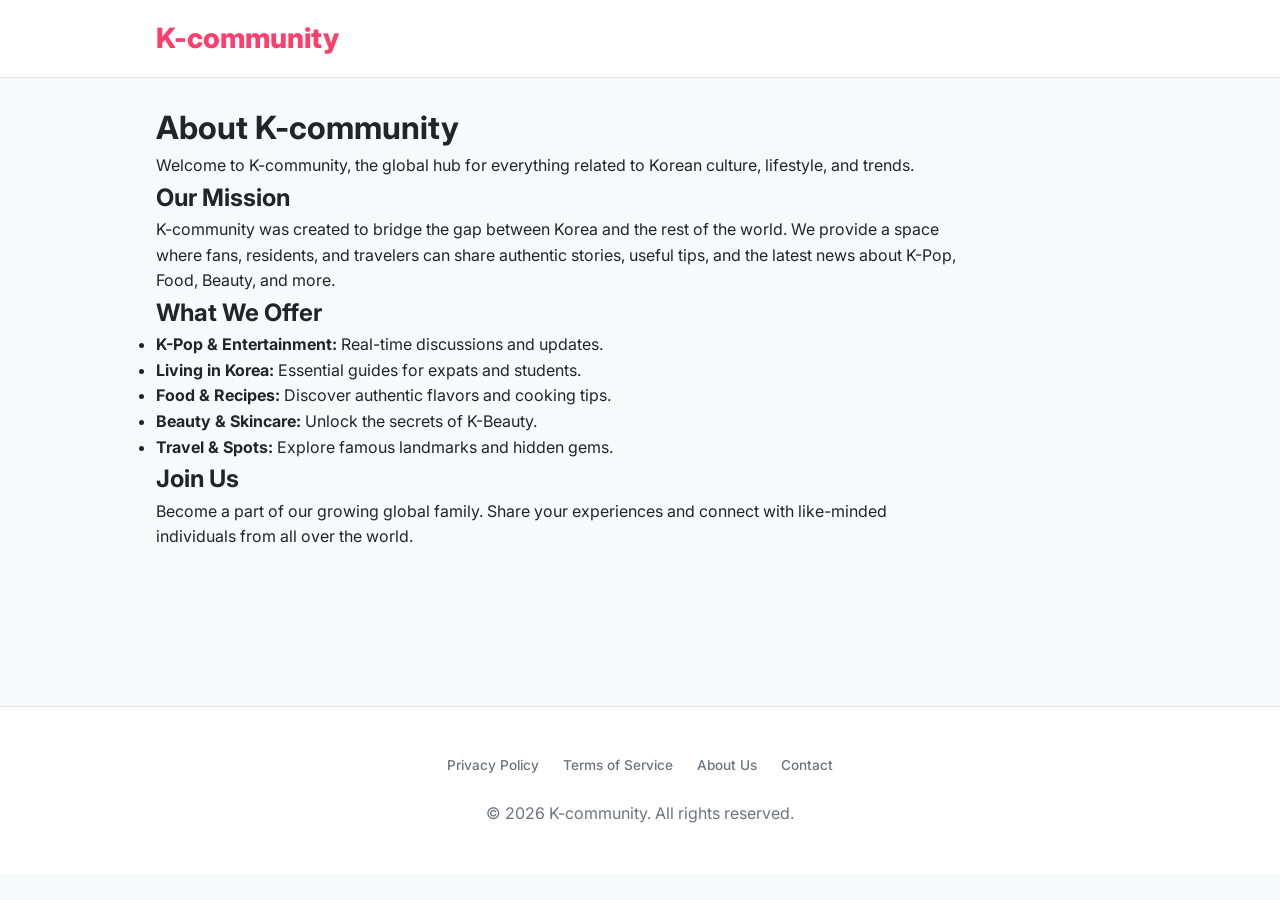
==== about.html @ e2a584d7 "Create mandatory pages (Privacy, Terms, About, Contact) and fix footer links" ====
<!DOCTYPE html>
<html lang="en">
<head>
    <meta charset="UTF-8">
    <meta name="viewport" content="width=device-width, initial-scale=1.0">
    <title>About Us | K-community</title>
    <link rel="stylesheet" href="style.css">
    <link rel="preconnect" href="https://fonts.googleapis.com">
    <link rel="preconnect" href="https://fonts.gstatic.com" crossorigin>
    <link href="https://fonts.googleapis.com/css2?family=Inter:wght@400;500;600;700&display=swap" rel="stylesheet">
</head>
<body>
    <header class="header">
        <div class="header-container">
            <a href="index.html" class="logo">K-community</a>
        </div>
    </header>

    <main class="main-content">
        <div class="content-container" style="max-width: 800px;">
            <h1>About K-community</h1>
            <p>Welcome to K-community, the global hub for everything related to Korean culture, lifestyle, and trends.</p>
            
            <section>
                <h2>Our Mission</h2>
                <p>K-community was created to bridge the gap between Korea and the rest of the world. We provide a space where fans, residents, and travelers can share authentic stories, useful tips, and the latest news about K-Pop, Food, Beauty, and more.</p>
            </section>

            <section>
                <h2>What We Offer</h2>
                <ul>
                    <li><strong>K-Pop & Entertainment:</strong> Real-time discussions and updates.</li>
                    <li><strong>Living in Korea:</strong> Essential guides for expats and students.</li>
                    <li><strong>Food & Recipes:</strong> Discover authentic flavors and cooking tips.</li>
                    <li><strong>Beauty & Skincare:</strong> Unlock the secrets of K-Beauty.</li>
                    <li><strong>Travel & Spots:</strong> Explore famous landmarks and hidden gems.</li>
                </ul>
            </section>

            <section>
                <h2>Join Us</h2>
                <p>Become a part of our growing global family. Share your experiences and connect with like-minded individuals from all over the world.</p>
            </section>
        </div>
    </main>

    <footer class="footer">
        <div class="footer-container">
            <nav class="footer-nav">
                <a href="privacy.html">Privacy Policy</a>
                <a href="terms.html">Terms of Service</a>
                <a href="about.html">About Us</a>
                <a href="contact.html">Contact</a>
            </nav>
            <p>&copy; 2026 K-community. All rights reserved.</p>
        </div>
    </footer>
</body>
</html>
---- style.css ----
:root {
    /* Light Theme */
    --primary-color: #ff3e6c;
    --primary-hover: #e62e5a;
    --bg-color: #f8f9fa;
    --header-bg: #ffffff;
    --text-main: #212529;
    --text-secondary: #6c757d;
    --card-bg: #ffffff;
    --border-color: #dee2e6;
    --nav-bg: #ffffff;
    --nav-text: #495057;
    --nav-active: #ff3e6c;
    --modal-bg: #ffffff;
    --input-bg: #ffffff;
    --input-border: #ced4da;
    --shadow: 0 4px 6px rgba(0, 0, 0, 0.05);
    --btn-secondary-bg: #e9ecef;
    --btn-secondary-text: #495057;
    --container-max-width: 1000px;
}

[data-theme='dark'] {
    /* Dark Theme */
    --bg-color: #121212;
    --header-bg: #1e1e1e;
    --text-main: #f8f9fa;
    --text-secondary: #adb5bd;
    --card-bg: #1e1e1e;
    --border-color: #2d2d2d;
    --nav-bg: #1e1e1e;
    --nav-text: #adb5bd;
    --nav-active: #ff3e6c;
    --modal-bg: #2d2d2d;
    --input-bg: #3d3d3d;
    --input-border: #4d4d4d;
    --shadow: 0 4px 6px rgba(0, 0, 0, 0.3);
    --btn-secondary-bg: #3d3d3d;
    --btn-secondary-text: #f8f9fa;
}

* {
    box-sizing: border-box;
    margin: 0;
    padding: 0;
}

html {
    font-size: 16px;
}

body {
    font-family: 'Inter', sans-serif;
    background-color: var(--bg-color);
    color: var(--text-main);
    transition: background-color 0.3s, color 0.3s;
    line-height: 1.6;
    -webkit-font-smoothing: antialiased;
}

/* Header */
.header {
    background-color: var(--header-bg);
    border-bottom: 1px solid var(--border-color);
    padding: 0.75rem 0;
    position: sticky;
    top: 0;
    z-index: 100;
}

.header-container {
    max-width: var(--container-max-width);
    margin: 0 auto;
    padding: 0 1rem;
    display: flex;
    justify-content: space-between;
    align-items: center;
}

.logo {
    font-size: 1.5rem;
    font-weight: 800;
    color: var(--primary-color);
    cursor: pointer;
    text-decoration: none;
}

.header-left {
    display: flex;
    flex-direction: column;
}

.user-display {
    font-size: 0.7rem;
    color: var(--text-secondary);
    margin-top: -0.2rem;
}

.header-actions {
    display: flex;
    gap: 0.5rem;
    align-items: center;
}

/* Language Switcher */
.lang-switcher {
    display: flex;
    gap: 0.2rem;
    background-color: var(--btn-secondary-bg);
    padding: 0.25rem;
    border-radius: 10px;
}

.lang-btn {
    background: none;
    border: none;
    font-size: 1.1rem;
    cursor: pointer;
    padding: 0.3rem;
    border-radius: 6px;
    transition: all 0.2s;
    display: flex;
    align-items: center;
    justify-content: center;
    min-width: 32px;
    min-height: 32px;
}

.lang-btn:hover {
    background-color: var(--header-bg);
}

.lang-btn.active {
    background-color: var(--header-bg);
    box-shadow: var(--shadow);
}

/* Navigation */
.nav {
    background-color: var(--nav-bg);
    border-bottom: 1px solid var(--border-color);
    position: sticky;
    top: 60px; /* Below header */
    z-index: 90;
}

.nav-container {
    max-width: var(--container-max-width);
    margin: 0 auto;
    padding: 0 0.5rem;
}

.category-tabs {
    display: flex;
    list-style: none;
    overflow-x: auto;
    scrollbar-width: none; /* Hide scrollbar for Firefox */
    -ms-overflow-style: none; /* Hide scrollbar for IE/Edge */
}

.category-tabs::-webkit-scrollbar {
    display: none; /* Hide scrollbar for Chrome/Safari */
}

.tab {
    padding: 1rem 1.25rem;
    cursor: pointer;
    font-weight: 600;
    color: var(--nav-text);
    border-bottom: 3px solid transparent;
    transition: all 0.2s;
    white-space: nowrap;
    font-size: 0.95rem;
}

.tab.active {
    color: var(--nav-active);
    border-bottom-color: var(--nav-active);
}

/* Main Content */
.main-content {
    max-width: var(--container-max-width);
    margin: 1.5rem auto;
    padding: 0 1rem;
    min-height: 60vh;
}

.category-info {
    margin-bottom: 1.5rem;
}

.category-info h2 {
    font-size: 1.75rem;
    margin-bottom: 0.25rem;
    font-weight: 800;
}

.category-info p {
    color: var(--text-secondary);
    font-size: 0.95rem;
}

/* Posts List */
.posts-list {
    display: flex;
    flex-direction: column;
    gap: 1rem;
}

.post-card {
    background-color: var(--card-bg);
    border: 1px solid var(--border-color);
    border-radius: 12px;
    padding: 1rem 1.25rem;
    box-shadow: var(--shadow);
    transition: all 0.2s ease;
    position: relative;
    cursor: pointer;
}

.post-card:hover {
    border-color: var(--primary-color);
    transform: translateY(-1px);
}

.post-header {
    display: flex;
    justify-content: space-between;
    align-items: center;
    margin-bottom: 0.25rem;
}

.post-card.expanded .post-header {
    margin-bottom: 1rem;
}

.post-meta {
    display: flex;
    gap: 0.75rem;
    font-size: 0.8rem;
    color: var(--text-secondary);
    align-items: center;
}

.post-title {
    font-size: 1.05rem;
    font-weight: 700;
    margin: 0.2rem 0;
    flex: 1;
    color: var(--text-main);
}

.post-card.expanded .post-title {
    font-size: 1.3rem;
    color: var(--primary-color);
}

.post-actions {
    display: flex;
    gap: 0.4rem;
}

.btn-icon {
    background: none;
    border: none;
    cursor: pointer;
    font-size: 0.85rem;
    padding: 0.4rem;
    border-radius: 6px;
    color: var(--text-secondary);
    transition: all 0.2s;
    display: flex;
    align-items: center;
    justify-content: center;
    min-width: 32px;
    min-height: 32px;
}

.btn-icon:hover {
    background-color: var(--btn-secondary-bg);
    color: var(--text-main);
}

.btn-icon.like-btn.active {
    color: var(--primary-color);
    font-weight: 700;
}

/* Hidden by default in list view */
.post-content,
.post-image-container,
.comments-section {
    display: none;
}

/* Revealed in expanded view */
.post-card.expanded .post-content,
.post-card.expanded .post-image-container,
.post-card.expanded .comments-section {
    display: block;
    animation: fadeIn 0.3s ease;
}

@keyframes fadeIn {
    from { opacity: 0; transform: translateY(-5px); }
    to { opacity: 1; transform: translateY(0); }
}

.post-content {
    font-size: 1rem;
    white-space: pre-wrap;
    word-break: break-word;
    margin: 1rem 0;
    color: var(--text-main);
}

.post-image-container {
    margin: 1rem 0;
    border-radius: 12px;
    overflow: hidden;
    background-color: #000;
    display: flex;
    justify-content: center;
    align-items: center;
    max-height: 500px;
}

.post-image-container img {
    max-width: 100%;
    max-height: 500px;
    height: auto;
    object-fit: contain;
    display: block;
}

/* Comments Section */
.comments-section {
    border-top: 1px solid var(--border-color);
    margin-top: 1.5rem;
    padding-top: 1.25rem;
}

.comment-item {
    background-color: var(--bg-color);
    padding: 0.75rem 1rem;
    border-radius: 10px;
    margin-bottom: 0.75rem;
}

.comment-header {
    display: flex;
    justify-content: space-between;
    margin-bottom: 0.25rem;
    font-size: 0.75rem;
    color: var(--text-secondary);
}

.comment-content {
    font-size: 0.9rem;
    line-height: 1.5;
}

.comment-input-area {
    display: flex;
    gap: 0.5rem;
    margin-top: 1rem;
}

.comment-input {
    flex: 1;
    padding: 0.6rem 1rem;
    border-radius: 8px;
    border: 1px solid var(--input-border);
    background-color: var(--input-bg);
    color: var(--text-main);
    font-size: 0.9rem;
}

/* Footer Styling */
.footer {
    background-color: var(--header-bg);
    border-top: 1px solid var(--border-color);
    padding: 3rem 0;
    margin-top: 4rem;
    color: var(--text-secondary);
    text-align: center;
}

.footer-container {
    max-width: var(--container-max-width);
    margin: 0 auto;
    padding: 0 1rem;
    display: flex;
    flex-direction: column;
    gap: 1.5rem;
}

.footer-about {
    font-size: 0.9rem;
    max-width: 600px;
    margin: 0 auto;
}

.footer-nav {
    display: flex;
    gap: 1.5rem;
    justify-content: center;
    flex-wrap: wrap;
}

.footer-nav a {
    color: var(--text-secondary);
    text-decoration: none;
    font-size: 0.85rem;
    font-weight: 500;
}

.footer-nav a:hover {
    color: var(--primary-color);
}

/* Buttons */
.btn {
    padding: 0.6rem 1.25rem;
    border-radius: 10px;
    font-weight: 600;
    cursor: pointer;
    border: none;
    transition: all 0.2s;
    font-size: 0.9rem;
}

.btn-primary {
    background-color: var(--primary-color);
    color: white;
}

.btn-primary:hover {
    background-color: var(--primary-hover);
    transform: translateY(-1px);
}

.btn-secondary {
    background-color: var(--btn-secondary-bg);
    color: var(--btn-secondary-text);
}

/* Modal */
.modal-overlay {
    position: fixed;
    top: 0; left: 0; width: 100%; height: 100%;
    background-color: rgba(0, 0, 0, 0.6);
    display: none;
    align-items: center; justify-content: center;
    z-index: 1000;
    backdrop-filter: blur(5px);
}

.modal-overlay.active { display: flex; }

.modal {
    background-color: var(--modal-bg);
    width: 95%;
    max-width: 600px;
    border-radius: 20px;
    overflow: hidden;
    animation: slideUp 0.3s ease-out;
}

@keyframes slideUp {
    from { transform: translateY(30px); opacity: 0; }
    to { transform: translateY(0); opacity: 1; }
}

.modal-header {
    padding: 1.25rem 1.5rem;
    border-bottom: 1px solid var(--border-color);
    display: flex; justify-content: space-between; align-items: center;
}

.form-group { padding: 1.25rem 1.5rem; }
.form-group label { display: block; margin-bottom: 0.5rem; font-weight: 600; font-size: 0.9rem; }
.form-group input, .form-group select, .form-group textarea {
    width: 100%; padding: 0.75rem; border-radius: 10px;
    border: 1px solid var(--input-border); background-color: var(--input-bg);
    color: var(--text-main); font-size: 1rem;
}

/* Media Queries for full responsiveness */

/* Desktop & Tablet */
@media (min-width: 768px) {
    .header { padding: 1rem 0; }
    .logo { font-size: 1.75rem; }
    .post-card { padding: 1.25rem 1.75rem; }
    .post-title { font-size: 1.15rem; }
    .category-info h2 { font-size: 2.25rem; }
}

/* Mobile Specific */
@media (max-width: 600px) {
    .header-actions .btn-write {
        padding: 0.5rem 0.75rem;
        font-size: 0.8rem;
    }
    .lang-switcher { gap: 0.1rem; }
    .lang-btn { font-size: 1rem; min-width: 28px; }
    .tab { padding: 0.75rem 1rem; font-size: 0.85rem; }
    .category-info h2 { font-size: 1.5rem; }
    .post-title { font-size: 1rem; }
    .footer { padding: 2rem 0; }
    .footer-nav { gap: 1rem; }
}

/* Accessibility */
@media (prefers-reduced-motion: reduce) {
    * { animation: none !important; transition: none !important; }
}
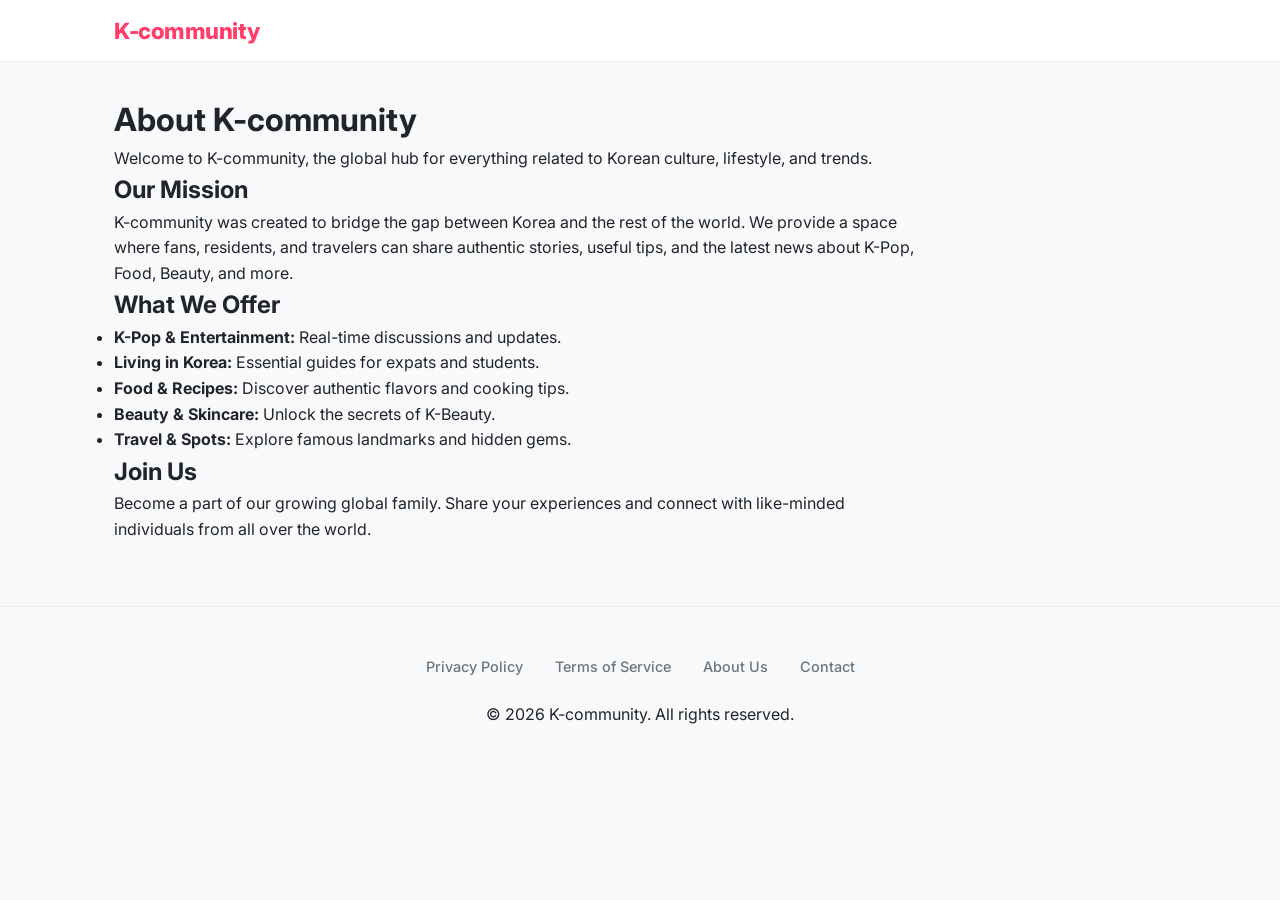
==== commit 5b3830ca: "feat: implement dedicated landing page and move board to board.html" ====
--- a/about.html
+++ b/about.html
@@ -12,7 +12,7 @@
 <body>
     <header class="header">
         <div class="header-container">
-            <a href="index.html" class="logo">K-community</a>
+            <a href="board.html" class="logo">K-community</a>
         </div>
     </header>
 
--- a/style.css
+++ b/style.css
@@ -1,5 +1,4 @@
 :root {
-    /* Light Theme */
     --primary-color: #ff3e6c;
     --primary-hover: #e62e5a;
     --bg-color: #f8f9fa;
@@ -7,21 +6,22 @@
     --text-main: #212529;
     --text-secondary: #6c757d;
     --card-bg: #ffffff;
-    --border-color: #dee2e6;
+    --border-color: #e9ecef;
     --nav-bg: #ffffff;
     --nav-text: #495057;
     --nav-active: #ff3e6c;
     --modal-bg: #ffffff;
-    --input-bg: #ffffff;
-    --input-border: #ced4da;
-    --shadow: 0 4px 6px rgba(0, 0, 0, 0.05);
-    --btn-secondary-bg: #e9ecef;
+    --input-bg: #f8f9fa;
+    --input-border: #dee2e6;
+    --shadow: 0 2px 12px rgba(0, 0, 0, 0.08);
+    --btn-secondary-bg: #f1f3f5;
     --btn-secondary-text: #495057;
-    --container-max-width: 1000px;
+    --container-max-width: 1100px;
+    --radius-md: 12px;
+    --radius-lg: 16px;
 }
 
 [data-theme='dark'] {
-    /* Dark Theme */
     --bg-color: #121212;
     --header-bg: #1e1e1e;
     --text-main: #f8f9fa;
@@ -32,488 +32,381 @@
     --nav-text: #adb5bd;
     --nav-active: #ff3e6c;
     --modal-bg: #2d2d2d;
-    --input-bg: #3d3d3d;
-    --input-border: #4d4d4d;
-    --shadow: 0 4px 6px rgba(0, 0, 0, 0.3);
+    --input-bg: #2c2c2c;
+    --input-border: #444;
+    --shadow: 0 4px 20px rgba(0, 0, 0, 0.4);
     --btn-secondary-bg: #3d3d3d;
     --btn-secondary-text: #f8f9fa;
 }
 
-* {
-    box-sizing: border-box;
-    margin: 0;
-    padding: 0;
-}
-
-html {
-    font-size: 16px;
-}
-
+* { box-sizing: border-box; margin: 0; padding: 0; }
 body {
-    font-family: 'Inter', sans-serif;
+    font-family: 'Inter', -apple-system, BlinkMacSystemFont, system-ui, sans-serif;
     background-color: var(--bg-color);
     color: var(--text-main);
     transition: background-color 0.3s, color 0.3s;
     line-height: 1.6;
-    -webkit-font-smoothing: antialiased;
 }
 
 /* Header */
 .header {
-    background-color: var(--header-bg);
+    background: var(--header-bg);
     border-bottom: 1px solid var(--border-color);
-    padding: 0.75rem 0;
+    padding: 0.8rem 0;
     position: sticky;
     top: 0;
-    z-index: 100;
-}
-
+    z-index: 1000;
+    backdrop-filter: blur(10px);
+}
 .header-container {
     max-width: var(--container-max-width);
     margin: 0 auto;
-    padding: 0 1rem;
+    padding: 0 1.5rem;
     display: flex;
     justify-content: space-between;
     align-items: center;
 }
-
 .logo {
-    font-size: 1.5rem;
+    font-size: 1.4rem;
     font-weight: 800;
     color: var(--primary-color);
-    cursor: pointer;
     text-decoration: none;
-}
-
-.header-left {
-    display: flex;
-    flex-direction: column;
-}
-
-.user-display {
-    font-size: 0.7rem;
+    letter-spacing: -0.5px;
+}
+.user-badge {
+    display: flex;
+    align-items: center;
+    gap: 0.5rem;
+    margin-top: 2px;
+}
+#user-display {
+    font-size: 0.85rem;
     color: var(--text-secondary);
-    margin-top: -0.2rem;
-}
-
-.header-actions {
-    display: flex;
-    gap: 0.5rem;
-    align-items: center;
-}
-
-/* Language Switcher */
-.lang-switcher {
-    display: flex;
-    gap: 0.2rem;
-    background-color: var(--btn-secondary-bg);
-    padding: 0.25rem;
-    border-radius: 10px;
-}
-
-.lang-btn {
-    background: none;
+    font-weight: 500;
+}
+.btn-icon-small {
+    background: var(--btn-secondary-bg);
     border: none;
-    font-size: 1.1rem;
-    cursor: pointer;
-    padding: 0.3rem;
-    border-radius: 6px;
-    transition: all 0.2s;
+    border-radius: 4px;
+    width: 20px;
+    height: 20px;
     display: flex;
     align-items: center;
     justify-content: center;
-    min-width: 32px;
-    min-height: 32px;
-}
-
-.lang-btn:hover {
-    background-color: var(--header-bg);
-}
-
-.lang-btn.active {
-    background-color: var(--header-bg);
-    box-shadow: var(--shadow);
-}
+    font-size: 0.75rem;
+    cursor: pointer;
+    color: var(--text-secondary);
+}
+
+.header-actions { display: flex; gap: 0.75rem; align-items: center; }
 
 /* Navigation */
 .nav {
-    background-color: var(--nav-bg);
+    background: var(--nav-bg);
     border-bottom: 1px solid var(--border-color);
     position: sticky;
-    top: 60px; /* Below header */
-    z-index: 90;
-}
-
-.nav-container {
-    max-width: var(--container-max-width);
-    margin: 0 auto;
-    padding: 0 0.5rem;
-}
-
+    top: 60px;
+    z-index: 990;
+}
+.nav-container { max-width: var(--container-max-width); margin: 0 auto; padding: 0 1rem; }
 .category-tabs {
     display: flex;
+    gap: 1.5rem;
     list-style: none;
     overflow-x: auto;
-    scrollbar-width: none; /* Hide scrollbar for Firefox */
-    -ms-overflow-style: none; /* Hide scrollbar for IE/Edge */
-}
-
-.category-tabs::-webkit-scrollbar {
-    display: none; /* Hide scrollbar for Chrome/Safari */
-}
-
+    padding: 0 0.5rem;
+    scrollbar-width: none;
+}
+.category-tabs::-webkit-scrollbar { display: none; }
 .tab {
-    padding: 1rem 1.25rem;
+    padding: 1rem 0;
     cursor: pointer;
     font-weight: 600;
+    font-size: 0.95rem;
     color: var(--nav-text);
-    border-bottom: 3px solid transparent;
+    border-bottom: 2px solid transparent;
     transition: all 0.2s;
     white-space: nowrap;
-    font-size: 0.95rem;
-}
-
-.tab.active {
-    color: var(--nav-active);
-    border-bottom-color: var(--nav-active);
-}
-
-/* Main Content */
+}
+.tab:hover { color: var(--primary-color); }
+.tab.active { color: var(--nav-active); border-bottom-color: var(--nav-active); }
+
+/* Main Layout */
 .main-content {
     max-width: var(--container-max-width);
-    margin: 1.5rem auto;
-    padding: 0 1rem;
-    min-height: 60vh;
-}
-
-.category-info {
-    margin-bottom: 1.5rem;
-}
-
-.category-info h2 {
-    font-size: 1.75rem;
-    margin-bottom: 0.25rem;
-    font-weight: 800;
-}
-
-.category-info p {
-    color: var(--text-secondary);
-    font-size: 0.95rem;
-}
-
-/* Posts List */
-.posts-list {
-    display: flex;
-    flex-direction: column;
-    gap: 1rem;
-}
-
+    margin: 2rem auto;
+    padding: 0 1.5rem;
+}
+.content-layout { display: flex; gap: 2.5rem; }
+.posts-section { flex: 1; min-width: 0; }
+.sidebar { width: 280px; flex-shrink: 0; }
+
+@media (max-width: 900px) {
+    .content-layout { flex-direction: column; }
+    .sidebar { width: 100%; }
+    .nav { top: 58px; } 
+}
+
+/* Category Header */
+.category-header { margin-bottom: 1.5rem; }
+.category-header h2 { font-size: 1.75rem; font-weight: 800; margin-bottom: 0.25rem; }
+.category-header p { color: var(--text-secondary); font-size: 0.95rem; }
+
+/* Post Card */
 .post-card {
-    background-color: var(--card-bg);
+    background: var(--card-bg);
     border: 1px solid var(--border-color);
-    border-radius: 12px;
-    padding: 1rem 1.25rem;
+    border-radius: var(--radius-md);
+    padding: 1.25rem;
+    margin-bottom: 1rem;
+    cursor: pointer;
+    transition: all 0.2s ease;
+    box-shadow: 0 1px 3px rgba(0,0,0,0.02);
+}
+.post-card:hover {
+    transform: translateY(-2px);
     box-shadow: var(--shadow);
-    transition: all 0.2s ease;
-    position: relative;
-    cursor: pointer;
-}
-
-.post-card:hover {
     border-color: var(--primary-color);
-    transform: translateY(-1px);
-}
-
-.post-header {
+}
+.post-header { display: flex; justify-content: space-between; align-items: flex-start; margin-bottom: 0.5rem; }
+.post-title {
+    font-size: 1.1rem;
+    font-weight: 700;
+    color: var(--text-main);
+    line-height: 1.4;
+}
+.post-meta {
     display: flex;
     justify-content: space-between;
-    align-items: center;
-    margin-bottom: 0.25rem;
-}
-
-.post-card.expanded .post-header {
-    margin-bottom: 1rem;
-}
-
-.post-meta {
-    display: flex;
-    gap: 0.75rem;
     font-size: 0.8rem;
     color: var(--text-secondary);
     align-items: center;
 }
-
-.post-title {
-    font-size: 1.05rem;
-    font-weight: 700;
-    margin: 0.2rem 0;
-    flex: 1;
+.meta-left { display: flex; gap: 0.5rem; }
+.meta-right { display: flex; gap: 0.75rem; }
+
+.post-content {
+    display: none;
+    margin-top: 1.25rem;
+    padding-top: 1.25rem;
+    border-top: 1px solid var(--border-color);
+    font-size: 1rem;
+    line-height: 1.7;
+    white-space: pre-wrap;
     color: var(--text-main);
 }
-
-.post-card.expanded .post-title {
-    font-size: 1.3rem;
-    color: var(--primary-color);
-}
-
-.post-actions {
-    display: flex;
-    gap: 0.4rem;
-}
-
-.btn-icon {
-    background: none;
-    border: none;
-    cursor: pointer;
-    font-size: 0.85rem;
-    padding: 0.4rem;
-    border-radius: 6px;
-    color: var(--text-secondary);
-    transition: all 0.2s;
-    display: flex;
-    align-items: center;
-    justify-content: center;
-    min-width: 32px;
-    min-height: 32px;
-}
-
-.btn-icon:hover {
-    background-color: var(--btn-secondary-bg);
-    color: var(--text-main);
-}
-
-.btn-icon.like-btn.active {
-    color: var(--primary-color);
-    font-weight: 700;
-}
-
-/* Hidden by default in list view */
-.post-content,
-.post-image-container,
-.comments-section {
-    display: none;
-}
-
-/* Revealed in expanded view */
-.post-card.expanded .post-content,
-.post-card.expanded .post-image-container,
-.post-card.expanded .comments-section {
+.post-card.expanded .post-content { display: block; animation: fadeIn 0.3s; }
+.post-content img {
+    max-width: 100%;
+    border-radius: var(--radius-md);
+    margin: 1rem 0;
     display: block;
-    animation: fadeIn 0.3s ease;
-}
-
-@keyframes fadeIn {
-    from { opacity: 0; transform: translateY(-5px); }
-    to { opacity: 1; transform: translateY(0); }
-}
-
-.post-content {
-    font-size: 1rem;
-    white-space: pre-wrap;
-    word-break: break-word;
-    margin: 1rem 0;
-    color: var(--text-main);
-}
-
-.post-image-container {
-    margin: 1rem 0;
-    border-radius: 12px;
-    overflow: hidden;
-    background-color: #000;
-    display: flex;
-    justify-content: center;
-    align-items: center;
-    max-height: 500px;
-}
-
-.post-image-container img {
-    max-width: 100%;
-    max-height: 500px;
-    height: auto;
-    object-fit: contain;
-    display: block;
-}
-
-/* Comments Section */
-.comments-section {
-    border-top: 1px solid var(--border-color);
-    margin-top: 1.5rem;
-    padding-top: 1.25rem;
-}
-
+}
+
+@keyframes fadeIn { from { opacity: 0; } to { opacity: 1; } }
+
+/* Comments */
+.comments-section { display: none; margin-top: 1.5rem; }
+.post-card.expanded .comments-section { display: block; }
+.comment-list { margin-bottom: 1rem; }
 .comment-item {
-    background-color: var(--bg-color);
+    background: var(--bg-color);
     padding: 0.75rem 1rem;
-    border-radius: 10px;
-    margin-bottom: 0.75rem;
-}
-
-.comment-header {
-    display: flex;
-    justify-content: space-between;
-    margin-bottom: 0.25rem;
-    font-size: 0.75rem;
-    color: var(--text-secondary);
-}
-
-.comment-content {
+    border-radius: 8px;
+    margin-bottom: 0.5rem;
     font-size: 0.9rem;
-    line-height: 1.5;
-}
-
-.comment-input-area {
-    display: flex;
-    gap: 0.5rem;
-    margin-top: 1rem;
-}
-
+}
+.comment-header { font-size: 0.75rem; color: var(--text-secondary); margin-bottom: 0.25rem; display: flex; justify-content: space-between; }
+.comment-input-area { display: flex; gap: 0.5rem; }
 .comment-input {
     flex: 1;
-    padding: 0.6rem 1rem;
+    padding: 0.6rem;
     border-radius: 8px;
     border: 1px solid var(--input-border);
-    background-color: var(--input-bg);
+    background: var(--input-bg);
     color: var(--text-main);
-    font-size: 0.9rem;
-}
-
-/* Footer Styling */
-.footer {
-    background-color: var(--header-bg);
-    border-top: 1px solid var(--border-color);
-    padding: 3rem 0;
-    margin-top: 4rem;
-    color: var(--text-secondary);
+}
+
+/* Sidebar & Trending */
+.trending-card {
+    background: var(--card-bg);
+    border: 1px solid var(--border-color);
+    border-radius: var(--radius-md);
+    padding: 1.25rem;
+    position: sticky;
+    top: 140px;
+}
+.trending-list { list-style: none; display: flex; flex-direction: column; gap: 0.75rem; margin-top: 1rem; }
+.trending-item {
+    display: flex;
+    gap: 0.75rem;
+    align-items: center;
+    padding: 0.5rem;
+    border-radius: 8px;
+    cursor: pointer;
+    transition: background 0.2s;
+}
+.trending-item:hover { background: var(--btn-secondary-bg); }
+.trending-rank {
+    font-size: 1.1rem;
+    font-weight: 800;
+    color: var(--primary-color);
+    min-width: 1rem;
     text-align: center;
 }
-
-.footer-container {
-    max-width: var(--container-max-width);
-    margin: 0 auto;
-    padding: 0 1rem;
-    display: flex;
-    flex-direction: column;
-    gap: 1.5rem;
-}
-
-.footer-about {
-    font-size: 0.9rem;
-    max-width: 600px;
-    margin: 0 auto;
-}
-
-.footer-nav {
-    display: flex;
-    gap: 1.5rem;
-    justify-content: center;
-    flex-wrap: wrap;
-}
-
-.footer-nav a {
-    color: var(--text-secondary);
-    text-decoration: none;
-    font-size: 0.85rem;
-    font-weight: 500;
-}
-
-.footer-nav a:hover {
-    color: var(--primary-color);
-}
+.trending-info { flex: 1; overflow: hidden; }
+.trending-title { font-size: 0.9rem; font-weight: 600; white-space: nowrap; overflow: hidden; text-overflow: ellipsis; }
+.trending-meta { font-size: 0.75rem; color: var(--text-secondary); }
 
 /* Buttons */
 .btn {
-    padding: 0.6rem 1.25rem;
-    border-radius: 10px;
+    padding: 0.6rem 1.2rem;
+    border-radius: 8px;
     font-weight: 600;
+    font-size: 0.9rem;
     cursor: pointer;
     border: none;
     transition: all 0.2s;
+}
+.btn-primary { background: var(--primary-color); color: white; box-shadow: 0 2px 8px rgba(255, 62, 108, 0.2); }
+.btn-primary:hover { background: var(--primary-hover); transform: translateY(-1px); }
+.btn-secondary { background: var(--btn-secondary-bg); color: var(--btn-secondary-text); }
+.btn-secondary:hover { background: #e2e6ea; }
+.btn-icon { background: none; border: none; cursor: pointer; font-size: 1.2rem; }
+.btn-close { background: none; border: none; font-size: 1.5rem; cursor: pointer; color: var(--text-secondary); }
+
+/* Poll UI */
+.poll-grid {
+    display: grid;
+    grid-template-columns: repeat(auto-fill, minmax(220px, 1fr));
+    gap: 1.5rem;
+    margin-bottom: 2rem;
+}
+.idol-card {
+    background: var(--card-bg);
+    border: 1px solid var(--border-color);
+    border-radius: var(--radius-lg);
+    padding: 1.5rem;
+    text-align: center;
+    transition: all 0.3s cubic-bezier(0.4, 0, 0.2, 1);
+    position: relative;
+    overflow: hidden;
+}
+.idol-card:hover {
+    transform: translateY(-5px);
+    box-shadow: var(--shadow);
+    border-color: var(--primary-color);
+}
+.idol-name { font-size: 1.25rem; font-weight: 800; margin-bottom: 1.25rem; color: var(--text-main); }
+.poll-actions { display: flex; justify-content: center; gap: 1rem; }
+.poll-btn {
+    display: flex;
+    flex-direction: column;
+    align-items: center;
+    border: none;
+    background: none;
+    cursor: pointer;
+    padding: 0.5rem 1rem;
+    border-radius: 12px;
+    transition: background 0.2s;
+}
+.poll-btn.like { color: #ff3e6c; background: #fff0f3; }
+.poll-btn.like:hover { background: #ffe0e6; }
+.poll-btn.like:active { transform: scale(0.95); }
+.poll-btn.dislike { color: #868e96; background: #f8f9fa; }
+.poll-btn.dislike.disabled { opacity: 0.5; cursor: not-allowed; }
+.count { font-weight: 700; font-size: 0.9rem; margin-top: 4px; }
+
+/* Request Board */
+.request-board {
+    background: var(--btn-secondary-bg);
+    border-radius: var(--radius-lg);
+    padding: 1.5rem;
+    margin-top: 2rem;
+}
+.req-header { margin-bottom: 1rem; display: flex; justify-content: space-between; align-items: center; }
+.req-list { list-style: none; margin-top: 1rem; display: flex; flex-direction: column; gap: 0.5rem; }
+.req-item {
+    background: var(--card-bg);
+    padding: 0.75rem 1rem;
+    border-radius: 8px;
+    display: flex;
+    justify-content: space-between;
+    align-items: center;
     font-size: 0.9rem;
 }
-
-.btn-primary {
-    background-color: var(--primary-color);
-    color: white;
-}
-
-.btn-primary:hover {
-    background-color: var(--primary-hover);
-    transform: translateY(-1px);
-}
-
-.btn-secondary {
-    background-color: var(--btn-secondary-bg);
-    color: var(--btn-secondary-text);
-}
+.req-delete { color: #ff3e6c; font-size: 0.8rem; cursor: pointer; }
 
 /* Modal */
 .modal-overlay {
-    position: fixed;
-    top: 0; left: 0; width: 100%; height: 100%;
-    background-color: rgba(0, 0, 0, 0.6);
-    display: none;
-    align-items: center; justify-content: center;
-    z-index: 1000;
-    backdrop-filter: blur(5px);
-}
-
-.modal-overlay.active { display: flex; }
-
+    position: fixed; top: 0; left: 0; width: 100%; height: 100%;
+    background: rgba(0,0,0,0.5); backdrop-filter: blur(4px);
+    display: none; align-items: center; justify-content: center;
+    z-index: 2000;
+}
+.modal-overlay.active { display: flex; animation: fadeIn 0.2s; }
 .modal {
-    background-color: var(--modal-bg);
-    width: 95%;
-    max-width: 600px;
-    border-radius: 20px;
+    background: var(--modal-bg);
+    width: 90%; max-width: 550px;
+    border-radius: var(--radius-lg);
+    box-shadow: var(--shadow);
     overflow: hidden;
-    animation: slideUp 0.3s ease-out;
-}
-
-@keyframes slideUp {
-    from { transform: translateY(30px); opacity: 0; }
-    to { transform: translateY(0); opacity: 1; }
-}
+    animation: slideUp 0.3s;
+}
+@keyframes slideUp { from { transform: translateY(20px); opacity: 0; } to { transform: translateY(0); opacity: 1; } }
 
 .modal-header {
-    padding: 1.25rem 1.5rem;
+    padding: 1.25rem;
     border-bottom: 1px solid var(--border-color);
-    display: flex; justify-content: space-between; align-items: center;
-}
-
-.form-group { padding: 1.25rem 1.5rem; }
-.form-group label { display: block; margin-bottom: 0.5rem; font-weight: 600; font-size: 0.9rem; }
-.form-group input, .form-group select, .form-group textarea {
-    width: 100%; padding: 0.75rem; border-radius: 10px;
-    border: 1px solid var(--input-border); background-color: var(--input-bg);
-    color: var(--text-main); font-size: 1rem;
-}
-
-/* Media Queries for full responsiveness */
-
-/* Desktop & Tablet */
-@media (min-width: 768px) {
-    .header { padding: 1rem 0; }
-    .logo { font-size: 1.75rem; }
-    .post-card { padding: 1.25rem 1.75rem; }
-    .post-title { font-size: 1.15rem; }
-    .category-info h2 { font-size: 2.25rem; }
-}
-
-/* Mobile Specific */
-@media (max-width: 600px) {
-    .header-actions .btn-write {
-        padding: 0.5rem 0.75rem;
-        font-size: 0.8rem;
-    }
-    .lang-switcher { gap: 0.1rem; }
-    .lang-btn { font-size: 1rem; min-width: 28px; }
-    .tab { padding: 0.75rem 1rem; font-size: 0.85rem; }
-    .category-info h2 { font-size: 1.5rem; }
-    .post-title { font-size: 1rem; }
-    .footer { padding: 2rem 0; }
-    .footer-nav { gap: 1rem; }
-}
-
-/* Accessibility */
-@media (prefers-reduced-motion: reduce) {
-    * { animation: none !important; transition: none !important; }
-}
+    display: flex;
+    justify-content: space-between;
+    align-items: center;
+}
+.modal-header.center-title h3 { flex: 1; text-align: center; margin-left: 24px; font-size: 1.1rem; }
+.post-form { padding: 1.5rem; }
+.form-group { margin-bottom: 1rem; }
+.input-title {
+    width: 100%; padding: 0.8rem; font-size: 1.1rem; font-weight: 700;
+    border: none; border-bottom: 1px solid var(--input-border);
+    background: transparent; color: var(--text-main);
+    outline: none;
+}
+.content-area {
+    border: 1px solid var(--input-border);
+    border-radius: 8px;
+    padding: 0.5rem;
+    background: var(--input-bg);
+}
+.toolbar { display: flex; justify-content: space-between; align-items: center; margin-bottom: 0.5rem; padding: 0 0.5rem; }
+.tool-tip { font-size: 0.75rem; color: var(--text-secondary); }
+.btn-tool { font-size: 0.85rem; padding: 0.3rem 0.6rem; background: var(--header-bg); border: 1px solid var(--border-color); border-radius: 6px; cursor: pointer; }
+#post-content {
+    width: 100%; border: none; background: transparent; padding: 0.5rem;
+    color: var(--text-main); outline: none; resize: vertical; font-size: 0.95rem;
+}
+.image-previews { display: flex; gap: 0.5rem; padding: 0.5rem; overflow-x: auto; }
+.preview-thumb { width: 50px; height: 50px; border-radius: 6px; object-fit: cover; cursor: pointer; border: 2px solid transparent; }
+.preview-thumb:hover { border-color: var(--primary-color); }
+
+.modal-footer {
+    padding: 1rem 1.5rem;
+    border-top: 1px solid var(--border-color);
+    display: flex;
+    justify-content: center;
+    gap: 1rem;
+}
+
+/* Lang Switcher */
+.lang-switcher { background: var(--btn-secondary-bg); padding: 4px; border-radius: 8px; display: flex; }
+.lang-btn { background: none; border: none; cursor: pointer; font-size: 1.2rem; padding: 4px 8px; border-radius: 6px; opacity: 0.6; transition: all 0.2s; }
+.lang-btn.active { background: var(--header-bg); opacity: 1; box-shadow: 0 2px 4px rgba(0,0,0,0.1); }
+.lang-btn:hover { opacity: 1; }
+
+/* Footer & Intro Styles */
+.footer { padding: 3rem 0; margin-top: 4rem; border-top: 1px solid var(--border-color); }
+.footer-container { max-width: var(--container-max-width); margin: 0 auto; padding: 0 1.5rem; display: flex; flex-direction: column; align-items: center; text-align: center; }
+.footer-nav { display: flex; justify-content: center; gap: 2rem; margin-bottom: 1.5rem; flex-wrap: wrap; }
+.footer-nav a { color: var(--text-secondary); text-decoration: none; font-size: 0.9rem; font-weight: 500; transition: color 0.2s; }
+.footer-nav a:hover { color: var(--primary-color); }
+.site-intro { background: var(--card-bg); border: 1px solid var(--border-color); border-radius: var(--radius-md); padding: 1.5rem; margin-bottom: 2rem; line-height: 1.7; color: var(--text-secondary); font-size: 1rem; box-shadow: 0 1px 3px rgba(0,0,0,0.02); text-align: center; }
+
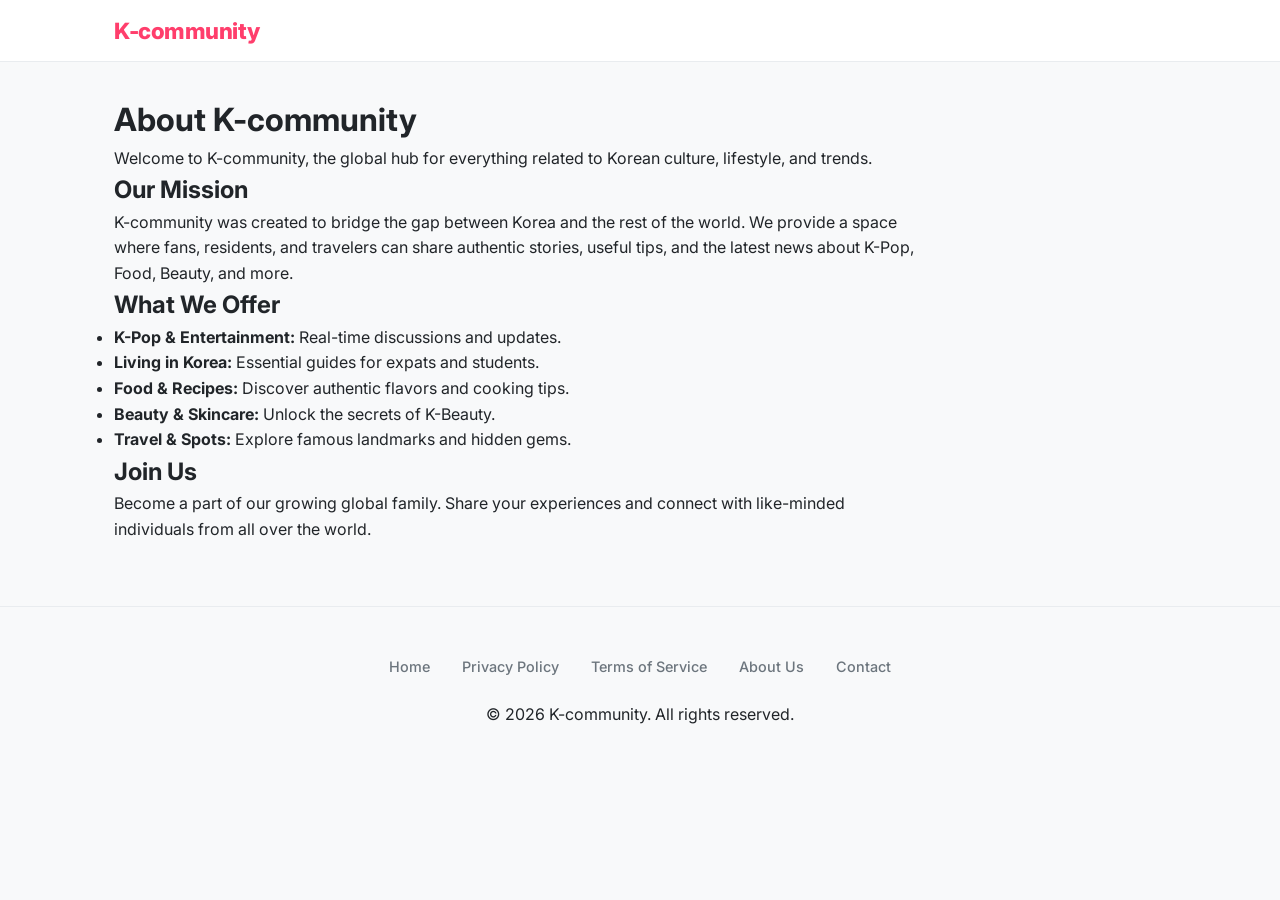
==== commit cfa3b937: "chore: implement SEO best practices (semantic HTML, multilingual tags, improved titles)" ====
--- a/about.html
+++ b/about.html
@@ -3,7 +3,7 @@
 <head>
     <meta charset="UTF-8">
     <meta name="viewport" content="width=device-width, initial-scale=1.0">
-    <title>About Us | K-community</title>
+    <title>About K-community | Mission & Our Story</title>
     <link rel="stylesheet" href="style.css">
     <link rel="preconnect" href="https://fonts.googleapis.com">
     <link rel="preconnect" href="https://fonts.gstatic.com" crossorigin>
@@ -46,7 +46,7 @@
 
     <footer class="footer">
         <div class="footer-container">
-            <nav class="footer-nav">
+            <nav class="footer-nav"><a href="index.html">Home</a>
                 <a href="privacy.html">Privacy Policy</a>
                 <a href="terms.html">Terms of Service</a>
                 <a href="about.html">About Us</a>
